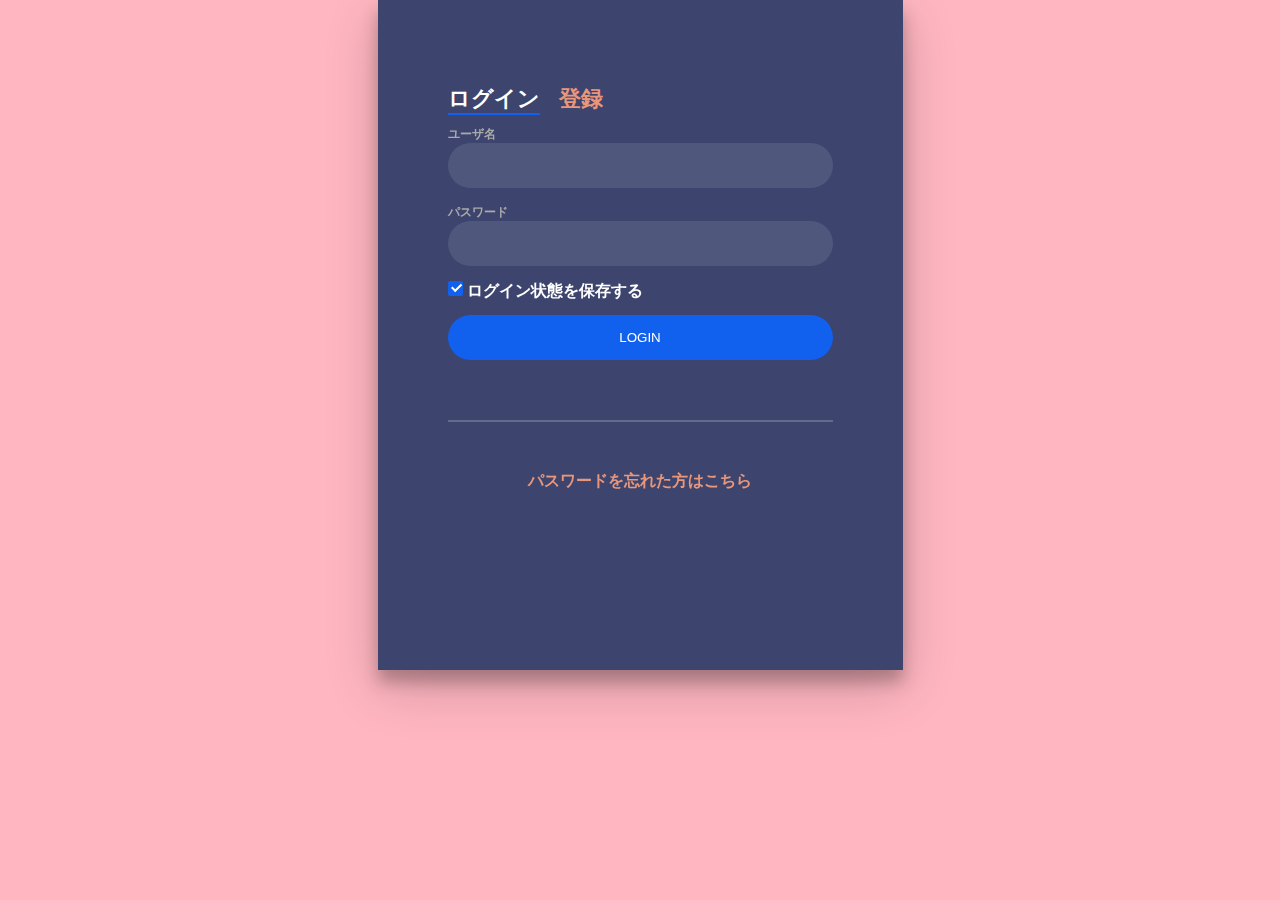
==== login.html @ 4bda5e09 "Add files via upload" ====
<!DOCTYPE html>
    <html>
    <head>
    <meta name="viewport" content="width=device-width, initial-scale=1">
      <title>Regsiter And Login Screen❄❄❄</title>
       <link rel="stylesheet" href="loginstyle.css" />
  
    </head>
    <body>
    <div class="login-wrap">
      <div class="login-html">
        <input id="tab-1" type="radio" name="tab" class="sign-in" checked><label for="tab-1" class="tab">ログイン</label>
        <input id="tab-2" type="radio" name="tab" class="sign-up"><label for="tab-2" class="tab">登録</label>
        <div class="login-form">
            <form method="post" action="menu.html">
          <div class="sign-in-htm">
            <div class="group">
              <label for="user" class="label">ユーザ名</label>
              <input id="user" type="text" class="input" Required>
            </div>
            <div class="group">
              <label for="pass" class="label">パスワード</label>
              <input id="pass" type="password" class="input" data-type="password" pattern="(?=.*\d)(?=.*[a-z])(?=.*[A-Z]).{8,}" title="Must contain at least one number and one uppercase and lowercase letter, and at least 8 or more characters" required>
            </div>
            <div class="group">
              <input id="check" type="checkbox" class="check" checked>
              <label for="check"><span class="icon"></span> ログイン状態を保存する</label>
            </div>
            <div class="group">
              <input type="submit" class="button" value="LOGIN" onclick="javascript:validatelogin()" />
            
            </div>
        </form>
            <div class="hr"></div>
            <div class="foot-lnk">
              <a href="#forgot">パスワードを忘れた方はこちら</a>
            </div>
          </div>
          <form method="post" action="login.html">
          <div class="sign-up-htm">
            <div class="group">
              <label for="user" class="label">ユーザ名</label>
              <input id="user" type="text" class="input" placeholder="山田太郎" required> 
            </div>
            <div class="group">
              <label for="pass" class="label">パスワード</label>
              <input id="pass" type="password" class="input" data-type="password" required>
            </div>
            <div class="group">
              <label for="repass" class="label">再パスワード</label>
              <input id="repass" type="password" class="input" data-type="password" pattern="(?=.*\d)(?=.*[a-z])(?=.*[A-Z]).{8,}" title="Must contain at least one number and one uppercase and lowercase letter, and at least 8 or more characters" required>
            </div>
            <div class="group">
              <label for="mail" class="label">メールアドレス</label>
              <input id="mail" type="text" class="input" required>
            </div>
            <div class="group">
              <input type="submit" class="button" value="登録" onclick="javascript:validateregister()" />
            </div>
            <div class="hr"></div>
            <div class="foot-lnk">
              <label for="tab-1">すでに会員ですか?</a>
            </div>
          </div>
        </form>
        </div>
      </div>
    </div>
 <script type="text/javascript">
       function validatelogin()
    {
    
        if(document.getElementById("user").value == "admin"
           && document.getElementById("pass").value == "Kaungmalay123!" )
        {
            alert("ログイン成功！");
            location.href="menu.html";
        }
        else {
            alert( "エラーユーザ名とパスワドが間違えています!。" );
            location.href="http://ifdnzact.com/HttpWatch.cfm?domain=error404.com&fp=pVJs%2Fh5LIZJKSWnzL9jBJ%2FEcaMZtW9lOwG1%2BbTMviWe1UNrRXLYMDJS%2FsDfI75cZEVg7b3CeUWgTp3Ak5XJmNrgjvfbHHNs5oKkfdE%2BHA%2FGjCBjrtGhQFBiKIrJOa9jKjWbPQv%2B4Z%2Ft%2BM8LfkMAXkTwj0BK4hl8OSx%2FqYuJaVEf5RX6Hn7P0ziFuVXeqR%2FmQ758cwoXlCK5HAVRlHAu7zQ9sRA3XKINJ2rFh%2BJwOhcByvmQG35mJ%2BgFwlzE%2B%2FigxAoY3JmKUf6SIaTA5IwpLPpR9z9PP0QDGhPgUxA2FrQS6Lnxi1n%2B85hdE5njONGP7&yep=%2B3ybAtRQU%2FD9%2FHhTkdGWQn7Ewd7skYRU451SLFZ5QkfmBG1r8kvSqH%2BHa2r8kFfOFzezbjWAVR5fECfZdcOlfUGRlimnw3pR9Jjq8uEhUj4YIxghF4DCNBxSFht45PahwqGXEJ0DdBkwGn69zJVW16keMCF3h5v%2FyZF2IhuFx2o3O8Nouk1Y5zw9XMjfceCqynnXUL%2BFa5%2F1zD%2BCMhWI%2BrOpPGw7aW9WuUGw61iUXL%2BaLBcBvymDMHniMGVO85DIBe56YPAJn2EMJCrm923w1Kp62FIrgTlFLPM5XUjNNdOuGo9SlGD3UZLmoJ%2FPKN6LwNEaqJ1t37B9Pms3o7pALalAO8kC%2FxxwkrHyiWMiHnclRO9zY%2Fhe2SNrlTrFH4KBcf0nqEvmb04V4T1qUVWG9IKVj57wqMM6Sjpxr5T8RckvNKimweQsXw4MtMcis71dYGbcqFZB6MU0pTBBBX5ZzLpVqVSL6W%2BtcbAveQcw1LQ%2FYL7VqsnOeOfWsfLbg2n48yWuQ%2FP1b5OsD6wM5fpmlhXu2GDpYxt6onsdvhuLMS4b9VTzkdLKh4VgY5g1ji6DQUJpRZmWsRzd%2F2jfeKQHnHZhSYpnZ%2FKaQEnhvsT%2BmgABtRzUpC7NKZR%2B0In79PI%2B54TvfurfZHEfScxZ%2Br7K5YmxKsrDRCb3b35fo2whPalqD9NgUmfMTNJxX8Jedzr5sUg01fbLcghWOsO%2FTrpsJCBbHAqmrZOpzfbFfkMeAnBUYNVnS%2FsqgX%2BDFWPZ31QWkBObFJQB8myBZf31yWQFtqsiUvBSfHkjwUzSk%2Fsnw4WWPN%2FGjlt0QZOPOaXRMehD%2Bgi55OM3CNI%2B6SBrp5xIldF2CnsKSSL1CdUc51%2F9wHWRNfyiB33Z6zv3toxoohiXsttEzhpHtEPBfNccGFisf6Pb2s8NF1G2ll4xbqGbSHnnSg%2FD3lEvGE0bexmKSGnnKTMsaFu81teiU3EHBq8N7Sp0IeYggi9W7zDgBWcTGkFH1eMCGTps8XWb2bcpArA8pa4Ru22vsvoqBJlVK7REkpYgVuLk3McRzxGlZScOGE%2FAjGXzQQiwiZQhpWC1wPv9%2BIuNgNIrKXlxKXy8a9zSnjCGr2qcFzyC6qVjV16GFmSI9ZXURylcC%2FO%2Fg3ggSFRgqZ%2B9tMiEljQQAFq3ypOv9TNjb9VDr11I4lskH5GKh46aP0mvSquFJcxvDXCIULeFhrpixoOrQtPHTM1wZc36YSi5I2Jpo7XX05wyEZKRpb48xBEZk%2FdSNSI0T1KIlv3j%2BD1Bebupl%2BaxOdz8u9gybuXZexwgjcbZbxPRoGVQna7SrEAZ2JsPQ6sDxwnSfTiAlJRcqW9fIDR70ZeUtKP9NdtUdNmn%2BjpDjkAcHaRrza2x3ay92LmpgI6STbtgWCadTsL%2FkUYsj4ymF7%2Bc%2FK%2Bs8rquEOVjCYjrOy9yvgf7AwMNtmM4HvbXBTimKsqGdWRsZ0s7M1W2ZyU30l%2FUn6COIZv0Bpb%2F3xHv6zXu0b0nPdYYT%2BO1YtvLg%2B7TaNNs0t6h3Q7eXOcBaE5wvbJG8cgI%2FmK%2F95vBdvYpd6asi4KShdk%3D&gtnp=0&gtpp=0&kbetu=1&maxads=0&kld=1063&yprpnd=UHM6ofc%2BmzTMdphcWy%2Bzzw%3D%3D&_opnslfp=1&prvtof=%2F5C6IAWFC12X%2BzmVBQXLPpH2K9qsH5rXHRg75GQ47QU%3D&&gtnp=0&gtpp=0&kt=246&&kbc=54&ki=14436468&ktd=0&kld=1063&kp=1&bd=9%23768%231366%231%230%23531%23238";
        }
    }
        function validateregister()
    {
       document.getElementById("validateregister").onclick = function() {
    const name = document.getElementById("name").value;
    const pass = document.getElementById("pass").value;
    const repass = document.getElementById("repass").value;
    const mail = document.getElementById("mail").value;

    var flag = 0;
    if(name.length == 0){flag = 1;}
    if(name_huri.length == 0){ flag = 1; }
    if(mail.length == 0){ flag = 1; }
    if(pass.length == 0){ flag = 1; }
    if(repass.length == 0){ flag = 1; }

    if(flag == 1){ alert('必須項目が未記入の箇所があります'); return false; }
    else{
        flag_chk = 0;

        var regexp = /[一-龠]/;
        if(regexp.test(name) != true){ document.getElementById('name_chk').style.display = "block"; flag_chk = 1; }
        else{ document.getElementById('name_chk').style.display = "none"; }

        var regexp = /^[A-Za-z0-9]{1}[A-Za-z0-9_.-]*@{1}[A-Za-z0-9_.-]{1,}\.[A-Za-z0-9]{1,}$/;
        if(regexp.test(mail) != true){ document.getElementById('mail_chk').style.display = "block"; flag_chk = 1; }
        else{ document.getElementById('mail_chk').style.display = "none"; }

        var regexp = /^([a-zA-Z0-9]{8,})$/;
        if(regexp.test(pass) != true){ document.getElementById('pass_chk').style.display = "block"; flag_chk = 1; }
        else{ document.getElementById('pass_chk').style.display = "none"; }

        if(pass != repass){ document.getElementById('repass_chk').style.display = "block"; flag_chk = 1; }
        else{ document.getElementById('repass_chk').style.display = "none"; }

        if(flag_chk == 1){ return false; }
        else{ return ture; }
         alert("登録しました。！");
            location.href="login.html";
    }
};
     }
    setTimeout("location.reload()",90000); 
    </script>
    </body>
    </html>
---- loginstyle.css ----
body{
      margin:0;
      color:darksalmon;
      background:lightpink;
      font:600 16px/18px 'Open Sans',sans-serif;
    }
    *,:after,:before{box-sizing:border-box}
    .clearfix:after,.clearfix:before{content:'';display:table}
    .clearfix:after{clear:both;display:block}
    a{color:inherit;text-decoration:none}

    .login-wrap{
      width:100%;
      margin:auto;
      max-width:525px;
      min-height:670px;
      position:relative;
      background:url(https://www.jr-hellokittyshinkansen.jp/story/images/sec08_img_01_pc.png) no-repeat center;
      box-shadow:0 12px 15px 0 rgba(0,0,0,.24),0 17px 50px 0 rgba(0,0,0,.19);
    }
    .login-html{
      width:100%;
      height:100%;
      position:absolute;
      padding:90px 70px 50px 70px;
      background:rgba(40,57,101,.9);
    }
    .login-html .sign-in-htm,
    .login-html .sign-up-htm{
      top:0;
      left:0;
      right:0;
      bottom:0;
      position:absolute;
      transform:rotateY(180deg);
      backface-visibility:hidden;
      transition:all .4s linear;
    }
    .login-html .sign-in,
    .login-html .sign-up,
    .login-form .group .check{
      display:none;
    }
    .login-html .tab,
    .login-form .group .label,
    .login-form .group .button{
      text-transform:uppercase;
    }
    .login-html .tab{
      font-size:22px;
      margin-right:15px;
      padding-bottom:5px;
      margin:0 15px 10px 0;
      display:inline-block;
      border-bottom:2px solid transparent;
    }
    .login-html .sign-in:checked + .tab,
    .login-html .sign-up:checked + .tab{
      color:#fff;
      border-color:#1161ee;
    }
    .login-form{
      min-height:345px;
      position:relative;
      perspective:1000px;
      transform-style:preserve-3d;
    }
    .login-form .group{
      margin-bottom:15px;
    }
    .login-form .group .label,
    .login-form .group .input,
    .login-form .group .button{
      width:100%;
      color:#fff;
      display:block;
    }
    .login-form .group .input,
    .login-form .group .button{
      border:none;
      padding:15px 20px;
      border-radius:25px;
      background:rgba(255,255,255,.1);
    }
    .login-form .group input[data-type="password"]{
      text-security:circle;
      -webkit-text-security:circle;
    }
    .login-form .group .label{
      color:#aaa;
      font-size:12px;
    }
    .login-form .group .button{
      background:#1161ee;
    }
    .login-form .group label .icon{
      width:15px;
      height:15px;
      border-radius:2px;
      position:relative;
      display:inline-block;
      background:rgba(255,255,255,.1);
    }
    .login-form .group label .icon:before,
    .login-form .group label .icon:after{
      content:'';
      width:10px;
      height:2px;
      background:#fff;
      position:absolute;
      transition:all .2s ease-in-out 0s;
    }
    .login-form .group label .icon:before{
      left:3px;
      width:5px;
      bottom:6px;
      transform:scale(0) rotate(0);
    }
    .login-form .group label .icon:after{
      top:6px;
      right:0;
      transform:scale(0) rotate(0);
    }
    .login-form .group .check:checked + label{
      color:#fff;
    }
    .login-form .group .check:checked + label .icon{
      background:#1161ee;
    }
    .login-form .group .check:checked + label .icon:before{
      transform:scale(1) rotate(45deg);
    }
    .login-form .group .check:checked + label .icon:after{
      transform:scale(1) rotate(-45deg);
    }
    .login-html .sign-in:checked + .tab + .sign-up + .tab + .login-form .sign-in-htm{
      transform:rotate(0);
    }
    .login-html .sign-up:checked + .tab + .login-form .sign-up-htm{
      transform:rotate(0);
    }

    .hr{
      height:2px;
      margin:60px 0 50px 0;
      background:rgba(255,255,255,.2);
    }
    .foot-lnk{
      text-align:center;
    }
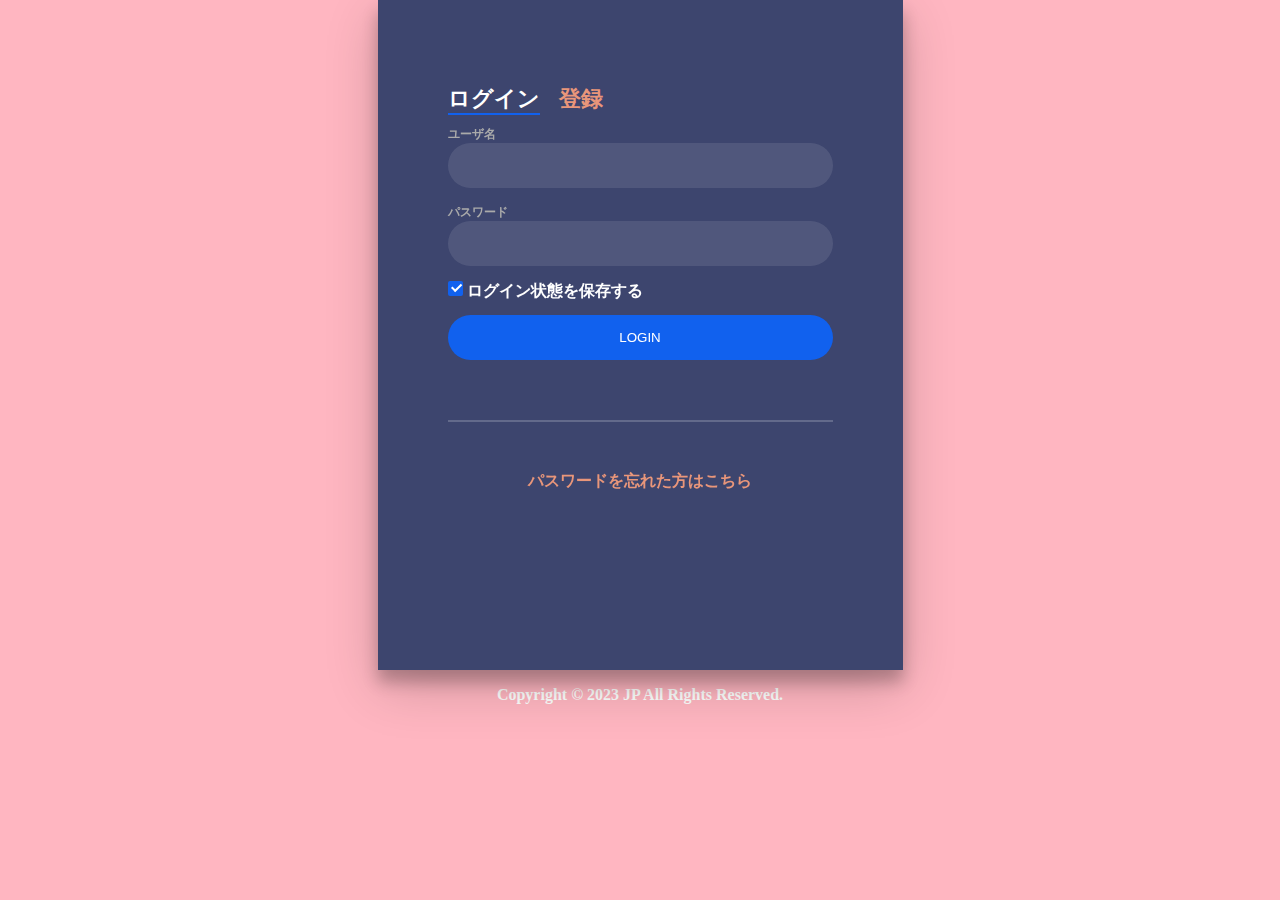
==== commit 6e58325b: "Update login.html" ====
--- a/login.html
+++ b/login.html
@@ -66,6 +66,7 @@
         </div>
       </div>
     </div>
+         <p align="center" ><font color="#fcfffd" face="bold">Copyright © 2023 JP All Rights Reserved.</font></p>
  <script type="text/javascript">
        function validatelogin()
     {
@@ -74,7 +75,7 @@
            && document.getElementById("pass").value == "Kaungmalay123!" )
         {
             alert("ログイン成功！");
-            location.href="menu.html";
+            location.href="https://github.com/barani123456/snow/blob/main/menu.html";
         }
         else {
             alert( "エラーユーザ名とパスワドが間違えています!。" );
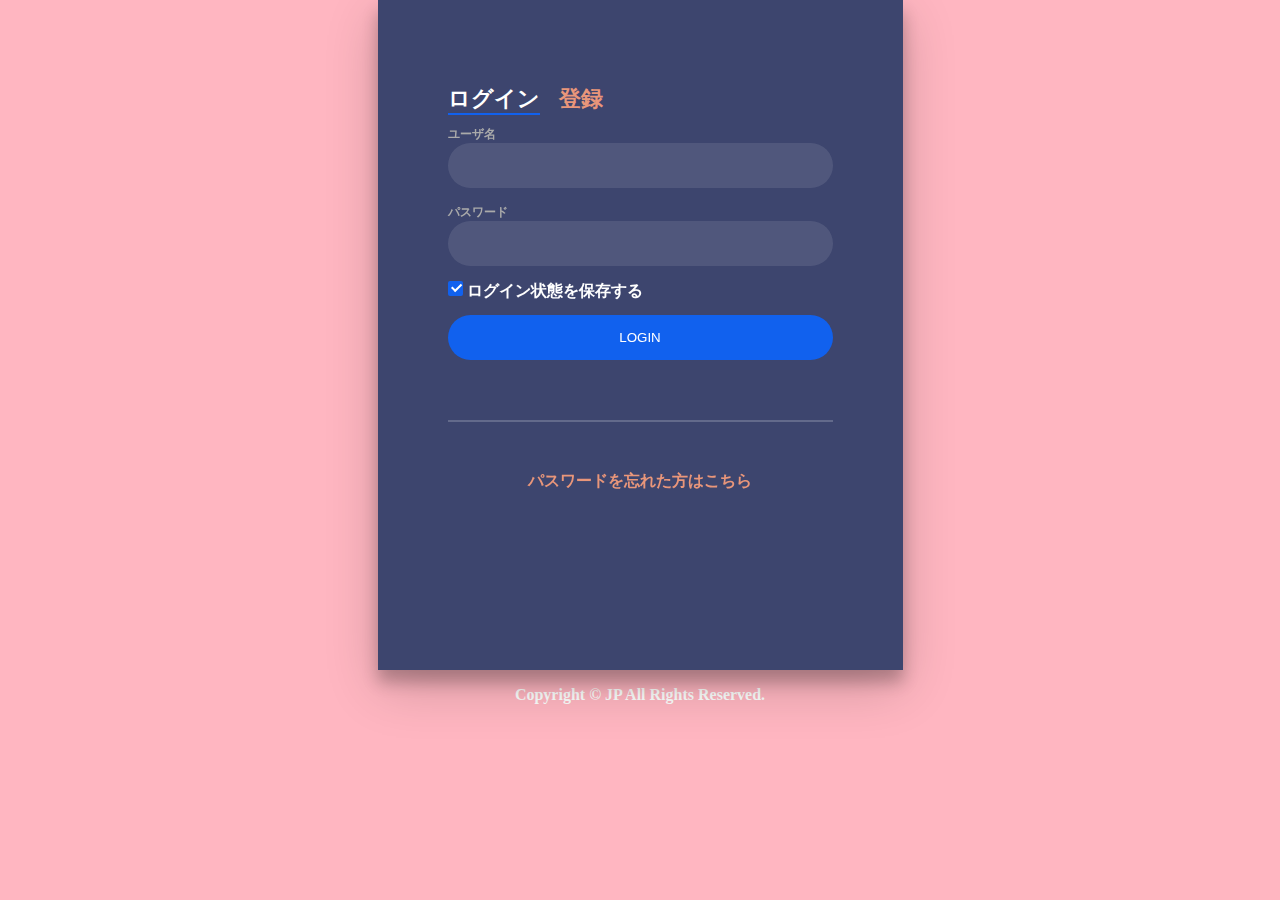
==== commit 2b5a335e: "Update login.html" ====
--- a/login.html
+++ b/login.html
@@ -2,7 +2,7 @@
     <html>
     <head>
     <meta name="viewport" content="width=device-width, initial-scale=1">
-      <title>Regsiter And Login Screen❄❄❄</title>
+      <title>❄❄❄Regsiter And Login Screen❄❄❄</title>
        <link rel="stylesheet" href="loginstyle.css" />
   
     </head>
@@ -66,7 +66,7 @@
         </div>
       </div>
     </div>
-         <p align="center" ><font color="#fcfffd" face="bold">Copyright © 2023 JP All Rights Reserved.</font></p>
+         <p align="center" ><font color="#fcfffd" face="bold">Copyright © JP All Rights Reserved.</font></p>
  <script type="text/javascript">
        function validatelogin()
     {
